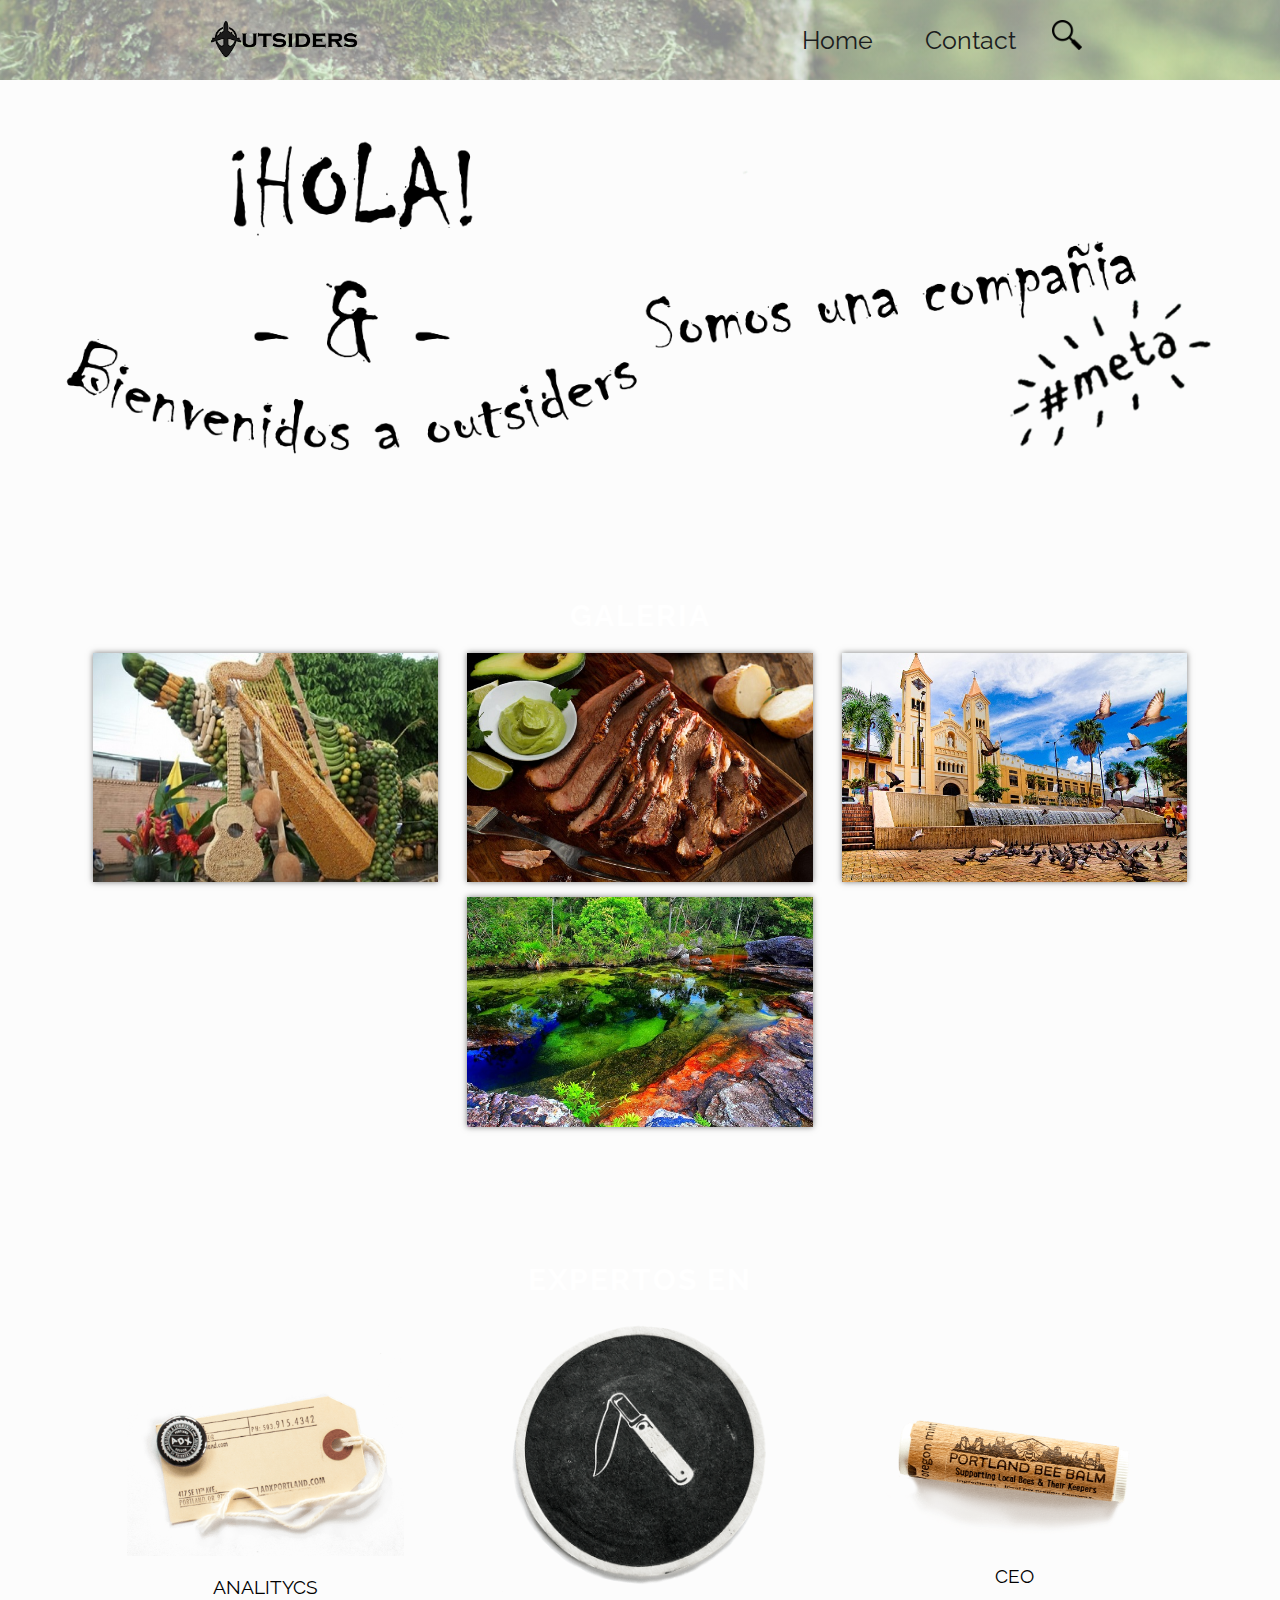
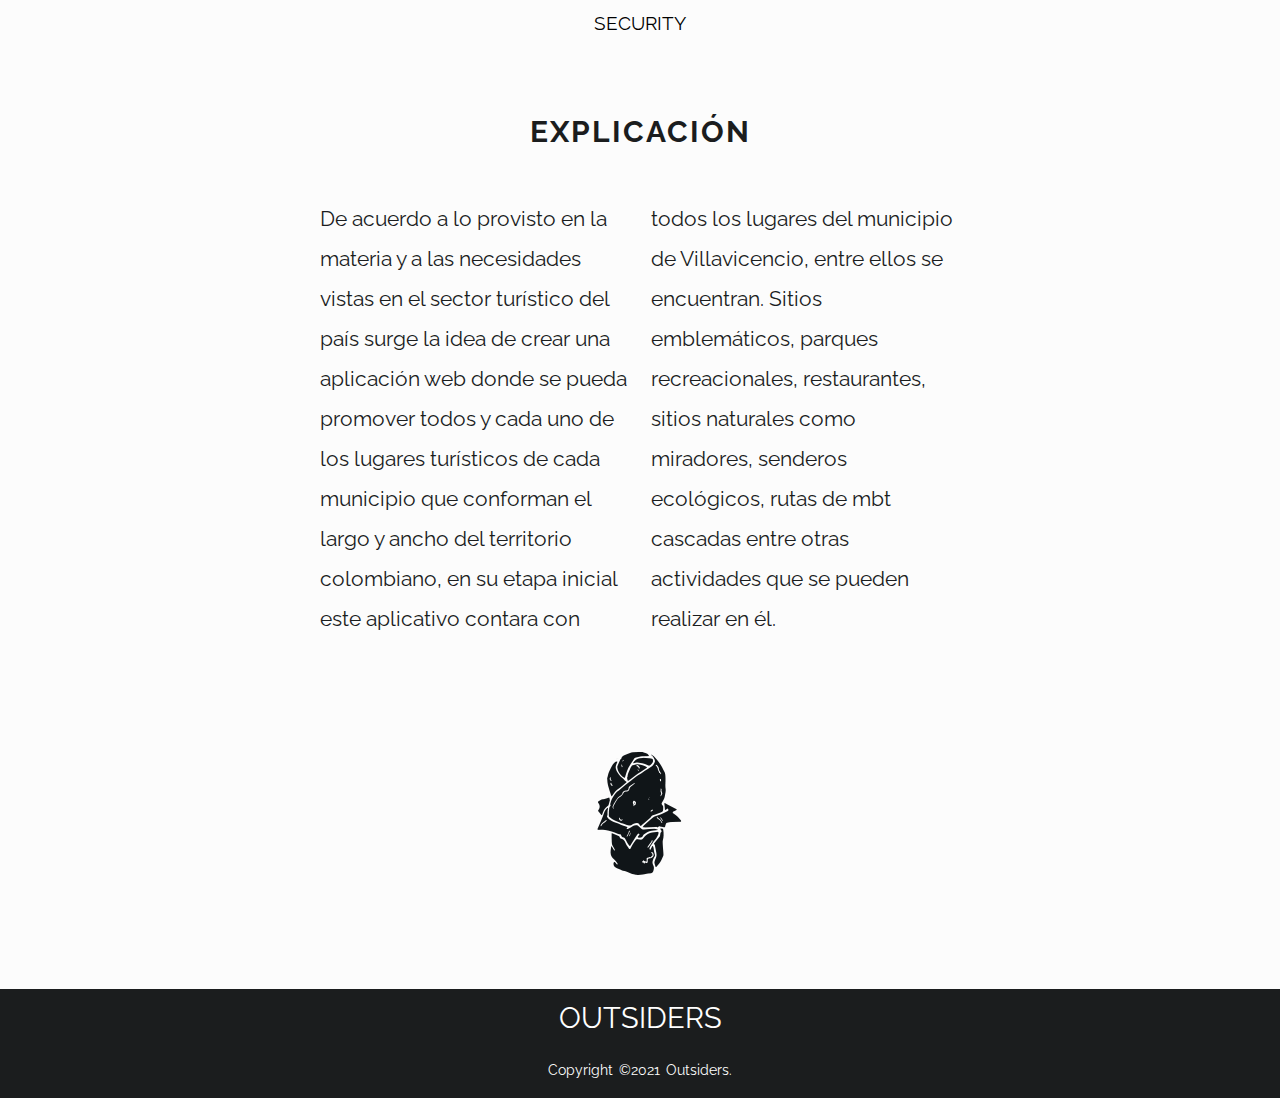
==== src/index.html @ 5cef7db9 "Comentario2" ====
<!DOCTYPE html>
<html lang="en">

<head>
    <meta charset="UTF-8">
    <meta http-equiv="X-UA-Compatible" content="IE=edge">
    <meta name="viewport" content="width=device-width, initial-scale=1.0">
    <link rel="stylesheet" href="/src/Outisiderss.css">
    <link href="https://fonts.googleapis.com/css2?family=Raleway&display=swap" rel="stylesheet">
    <title>Document</title>
</head>

<body>
    <header id="header">

        <div id="logo">
            <img src="/assets/imagenes/Logo_outsiders.png" alt="Logo_outsiders">
        </div>
        <div id="container-menu">
            <nav id="menu">
                <ul>
                    <li>
                        <a href="/src/index.html">Home</a>
                    </li>

                    <li>
                        <a href="/src/Contact.html">Contact</a>
                    </li>
                </ul>
            </nav>

            <div id="lupa">
                <img src="/assets/imagenes/Lupa.png" alt="Buscar">
            </div>
        </div>



    </header>

    <main>
        <section class="servicio contenedor" id="servicio">
            <div class="contenedor-servicio">
                <img src="/assets/imagenes/Hola y bienvenido.png" alt="">
                <img src="/assets/imagenes/Somos una compañia.png" alt="">

            </div>
            </div>
        </section>
        <section class="section galeria" id="portafolio">
            <div class="contenedor">
                <h2 class="subtitulo">GALERIA</h2>
                <div class="contenedor-galeria">
                    <img src="/assets/imagenes/METAimagen_ff.jpg" alt="" class="img-galeria">
                    <img src="/assets/imagenes/METAimagen_g.jpg" alt="" class="img-galeria">
                    <img src="/assets/imagenes/METAimagen_lh.jpg" alt="" class="img-galeria">
                    <img src="/assets/imagenes/METAimagen_tn.jpg" alt="" class="img-galeria">
                </div>
            </div>
        </section>
        <section class="imagen-light">
            <img src="/assets/imagenes/close.png" alt="" class="close">
            <img src="" alt="" class="agregar-imagen">
        </section>
        <section class="contenedor" id="expertos">
            <h2 class="subtitulo">EXPERTOS EN</h2>
            <section class="experts">
                <div class="cont-expert">
                    <img src="/assets/imagenes/Band_ADX.png" alt="">
                    <h3 class="n-expert">ANALITYCS</h3>
                </div>
                <div class="cont-expert">
                    <img src="/assets/imagenes/Band_Jackknife.png" alt="">
                    <h3 class="n-expert">SECURITY</h3>
                </div>
                <div class="cont-expert">
                    <img src="/assets/imagenes/Band_BeeBalm-2.png" alt="">
                    <h3 class="n-expert">CEO</h3>
                </div>
            </section>
        </section>
        <section class="historia">
            <h2 class="primertexto">EXPLICACIÓN</h2>
            <section class="textoizq">
                <div class="checklistservicio">
                    De acuerdo a lo provisto en la materia y a las necesidades vistas en el sector turístico del país
                    surge la idea de crear una aplicación web donde se pueda promover todos y cada uno de los lugares
                    turísticos de cada municipio que conforman el largo y ancho del territorio colombiano,
                    en su etapa inicial este aplicativo contara con todos los lugares del municipio de Villavicencio,
                    entre ellos se encuentran. Sitios emblemáticos, parques recreacionales, restaurantes, sitios
                    naturales como miradores, senderos ecológicos, rutas de mbt cascadas entre otras actividades que se
                    pueden realizar en él.
                </div>
                <div class="burrito">
                    <img src="/assets/imagenes/Burrito1.png" alt="">
                </div>
            </section>
        </section>

    </main>

    <footer>
        <div class="footer-content">
            <h3>OUTSIDERS</h3>
        </div>
        <div class="footer-bottom">
            <p>copyright &copy;2021 outsiders.</p>
        </div>
    </footer>

    <script src="/Js/lightbox.js"></script>

</body>

</html>
---- src/Outisiderss.css ----
*{
    margin: 0;
    padding: 0;
    font-family: 'Raleway', sans-serif;
}

#header{
    width: 100%;
    height: 80px;
    display: flex;
    
    align-items: flex-start;
    justify-content: space-around;
    background-color: white;
    
}
header{
    height: 100vh;
    background-image: linear-gradient(to top, rgba(207, 217, 223, 0.507) 0%, rgba(226, 235, 240, 0.507) 100%), url(/assets/imagenes/Band_FFTTNW-2013_Portfolio-13.jpg);
    background-repeat: no-repeat;
    background-size: cover;
    background-attachment: fixed;
    background-position: center;
}
#logo{

    padding: 10px;
    margin-top: 10px;
    cursor: pointer;
}


#logo img{
    width: 150px;

}

#menu{
    display: flex;
    align-items: center;
    
}

#menu ul{
    display: flex;
    list-style: none;
    
}

#menu ul li{
    
    margin-left: 20px;
    padding: 16px;
}

#menu ul li a{
    text-decoration: none;
    color: #1b1d1e;
    font-family: 'Raleway', sans-serif;
    font-size: 25px;
}

#lupa img{
    width: 30px;
    height: 30px;
    position: relative;
    margin-left: 20px;
    justify-content: center;
    margin-top: 20px;
}

#lupa{
   
    justify-content: center;
    align-items: center;

}
#lupa :hover{
   
    
    align-items: center;
    cursor: pointer;
}

#container-menu{

    height: 80px;
    display: flex;
    justify-content: center;
}


#menu ul li:hover{
    
   cursor: pointer;
   border-top: 2px solid #fff;
   font-size: 40px;
   transition: all 0.1s ease;
}
*{
    margin: 0;
    padding: 0;
    box-sizing: border-box;
}
body{
    background: #fcfcfc;
}
footer{
    
    bottom: 0;
    left: 0;
    right: 0;
    background: #1b1d1e;
    height: auto;
    width: 100%;
    font-family: 'Raleway', sans-serif;
    padding-top: 5px;
    color: #fff;
}
.footer-content{
    display: flex;
    align-items: center;
    justify-content: center;
    flex-direction: column;
    text-align: center;
}
.footer-content h3{
    font-size: 1.8rem;
    font-weight: 400;
    text-transform: capitalize;
    line-height: 3rem;
}

.socials{
    list-style: none;
    display: flex;
    align-items: center;
    justify-content: center;
    margin: 1rem 0 3rem 0;
}
.socials li{
    margin: 0 10px;
}
.socials a{
    text-decoration: none;
    color: #fff;
}
.socials a i{
    font-size: 1.1rem;
    transition: color .4s ease;

}
.footer-bottom{
    background: #1b1d1e;
    width: center;
    padding: 20px 0;
    text-align: center;
}
.footer-bottom p{
    font-size: 14px;
    word-spacing: 2px;
    text-transform: capitalize;
}
.footer-bottom span{
    text-transform: uppercase;
    opacity: .4;
    font-weight: 200;
}

.contenedor{
    width: 90%;
    max-width: 1200px;
    overflow: hidden;
    margin: auto;
    padding: 60px 0;
    font-family: 'Raleway', sans-serif;
}

/* pagina */

.subtitulo{

    display: flex;
    justify-content: space-evenly;
    align-items: center;
    flex-wrap: wrap;
    letter-spacing: 2px;
    margin-bottom: 20px;
    
}

.contenedor-servicio{
    display: flex;
    justify-content: space-evenly;
    align-items: center;
    flex-wrap: wrap;
}

.contenedor-servicio img{
    width: 50%;
}



.number{

    display: inline-block;
    background-image:linear-gradient(to top, #cfd9df 0%, #e2ebf0 100%);
    width: 30px;
    height: 30px;
    color: white;
    text-align: center;
    border-radius: 50%;
    font-weight: 700;
    line-height: 30px;
    margin-right: 5px;
}

.gallery{

    background: white;

}

.contenedor-galeria{
    display: flex;
    justify-content: space-evenly;
    flex-wrap: wrap;
    
}

.img-galeria{

    width: 30%;
    display: block;
    margin-bottom: 15px;
    box-shadow: 0 0 6px rgba(0, 0, 0, .5);
    cursor: pointer;

}

.imagen-light{

    position: fixed;
    background: rgba(0, 0, 0, .6);
    width: 100%;
    height: 100%;
    top: 0;
    left: 0;
    display: flex;
    justify-content: center;
    align-items: center;
    transform: translate(100%);
    transition: transform .2s ease-in-out;
}

.show{
    transform: translate(0);
}



.agregar-imagen{

    object-fit: cover;
    width: 60%;
    border-radius: 10px;
    transform: scale(0);
    transition: transform .3s .2s;
}

.showimage{

    transform: scale(1);

}



.close{
    position: absolute;
    top: 15px;
    right: 15px;
    width: 40px;
    cursor: pointer;
}

.experts{

    display: flex;
    justify-content: space-evenly;
    align-items: center;
    flex-wrap: wrap;

}

.cont-expert{

    width: 30%;
    text-align: center;
    margin-bottom: 20px;

}

.cont-expert img{

    width: 80%;
    display: block;
    margin:0% auto;

}

.n-expert{

    display: inline-block;
    margin-top: 20px;
    width: 100%;
    font-weight: 400;
}

.historia{

    font-family: 'Raleway', sans-serif;

}

.primertexto{

    display: flex;
    justify-content: space-evenly;
    align-items: center;
    flex-wrap: wrap;
    color: #1b1d1e;
    letter-spacing: 2px;
    margin-bottom: 50px;
}

.checklistservicio{

    margin: right;
    width: 50%;
    color: #1b1d1e;
    margin-bottom: 40px;
    font-size: 21px;
    column-count: 2;
    margin: auto;
    line-height: 40px;
    
}

.burrito{

    
    margin-bottom: 20px;    
    justify-content: center;
    align-items: center;
}

.burrito img{

    
    display: block;
    margin:0% auto;
    margin-bottom:100px;
    margin-top: 100px;
   
}
/* segunda pagina*/

form{


    width: 450px;
    margin: auto;
    background:rgba(0, 0, 0, .6);
    padding: 10px 20px;
    box-sizing: border-box;
    margin-top: 20px;
    border-radius: 7px;
    margin-top: 20px;
}

h2{

    color: #fff;
    text-align: center;
    margin: 0;
    font-size: 30px;
    margin-bottom: 20px;
}

input, textarea{

    width: 100%;
    margin-bottom: 20px;
    padding: 7px;
    box-sizing: border-box;
    font-size: 17px;
    border: none;


}

textarea{

min-height: 100px;
max-height: 200px;
max-width: 100%;

}

#boton{

    background: #1b1d1e;
    color: white;
    padding: 20px;
}

#boton:hover{

    cursor: pointer;
}

/* Se realice mientras 480px no se cumpla */
@media (max-width:480px){
    form{
        width: 100%;
    }
}
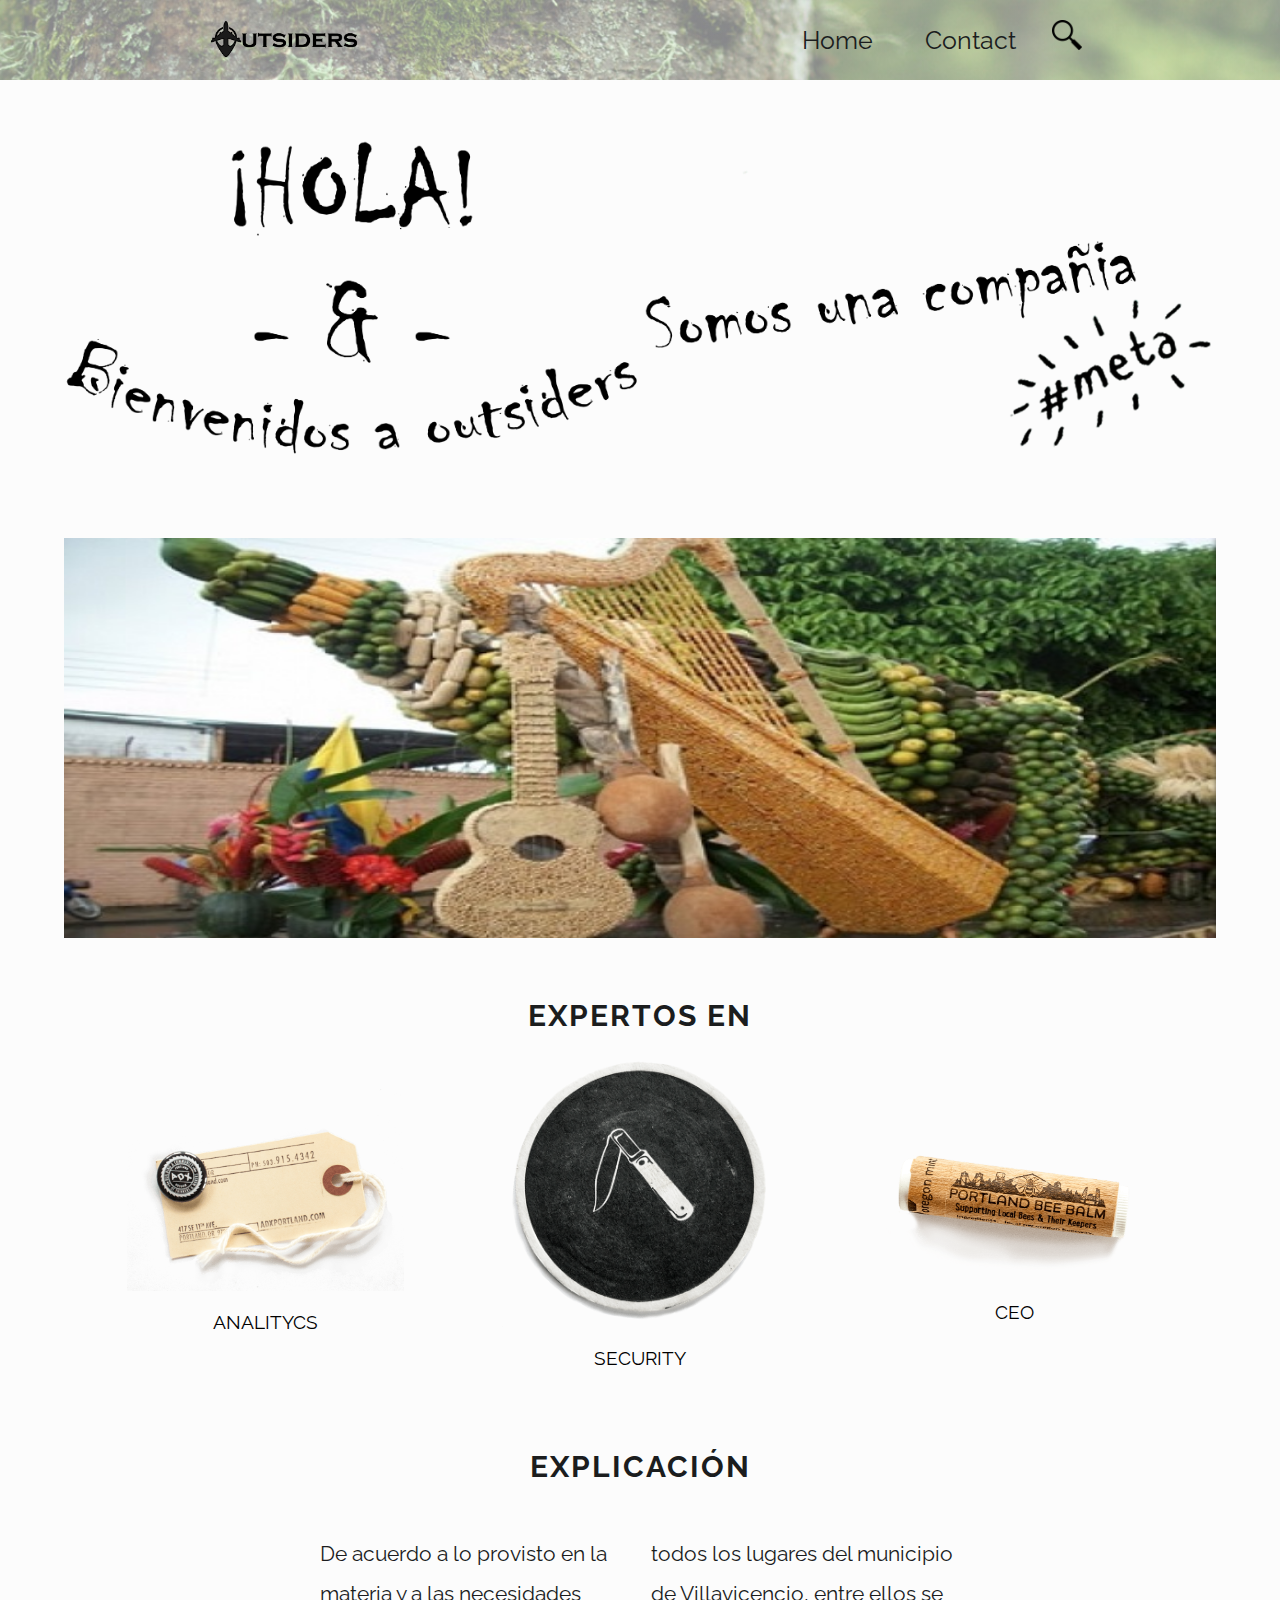
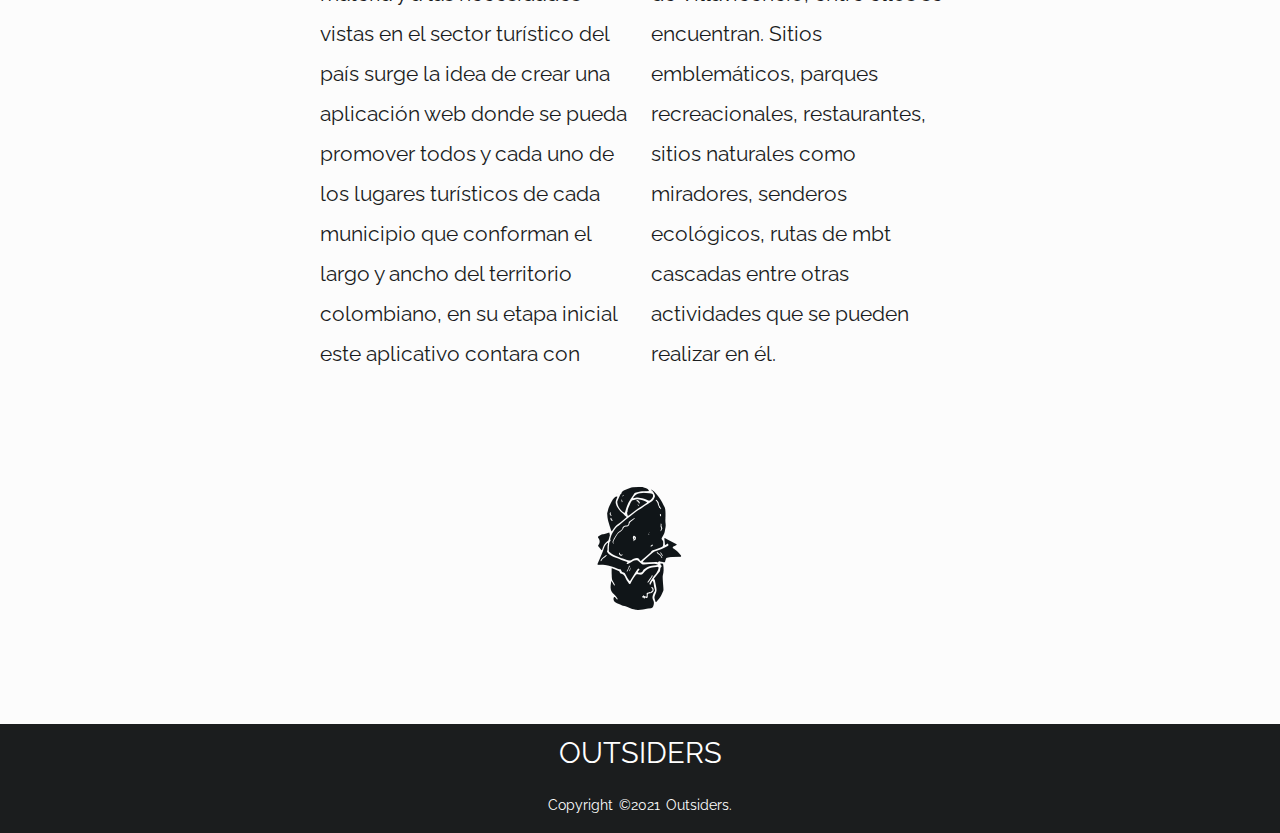
==== commit 3f516b08: "form contact" ====
--- a/src/index.html
+++ b/src/index.html
@@ -47,7 +47,7 @@
             </div>
             </div>
         </section>
-        <section class="section galeria" id="portafolio">
+        <!-- <section class="section galeria" id="portafolio">
             <div class="contenedor">
                 <h2 class="subtitulo">GALERIA</h2>
                 <div class="contenedor-galeria">
@@ -56,6 +56,20 @@
                     <img src="/assets/imagenes/METAimagen_lh.jpg" alt="" class="img-galeria">
                     <img src="/assets/imagenes/METAimagen_tn.jpg" alt="" class="img-galeria">
                 </div>
+            </div>
+        </section> -->
+
+        <section>
+            <div class="container">
+                <div id="slider">
+                   <ul>
+                    <li><img src="/assets/imagenes/METAimagen_ff.jpg" alt="" class="img-galeria"></li>
+                    <li><img src="/assets/imagenes/METAimagen_g.jpg" alt="" class="img-galeria"> </li>
+                    <li><img src="/assets/imagenes/METAimagen_lh.jpg" alt="" class="img-galeria"></li>
+                    <li><img src="/assets/imagenes/METAimagen_tn.jpg" alt="" class="img-galeria"></li>
+                   </ul>
+                </div>
+               
             </div>
         </section>
         <section class="imagen-light">
--- a/src/Outisiderss.css
+++ b/src/Outisiderss.css
@@ -186,7 +186,7 @@
     flex-wrap: wrap;
     letter-spacing: 2px;
     margin-bottom: 20px;
-    
+    color: #1b1d1e;
 }
 
 .contenedor-servicio{
@@ -428,3 +428,52 @@
     }
 }
 
+
+
+/* sliders */
+
+#slider {
+    width: 90%;
+    height: 400px;
+    margin-top: 20px;
+    margin: auto;
+    overflow: hidden;
+}
+
+#slider ul {
+    display: flex;
+    padding: 0px;
+    width: 400%;
+    animation: cambio 20s infinite alternate;
+}
+
+#slider ul li {
+    width: 100%;
+    list-style: none;
+}
+
+#slider img {
+    width: 100%;
+    height: 400px;
+}
+
+@keyframes cambio {
+    0% {margin-left: 0;}
+    20% {margin-left: 0;}
+
+    25% {margin-left: -100%;}
+    45% {margin-left: -100%;}
+
+    50% {margin-left: -200%;}
+    70% {margin-left: -200%;}
+
+    75% {margin-left: -300%;}
+    100% {margin-left: -300%;}
+}
+
+#table{
+    color: white;
+    width: 200px;
+    margin: 50px auto;
+    align-items: center;
+}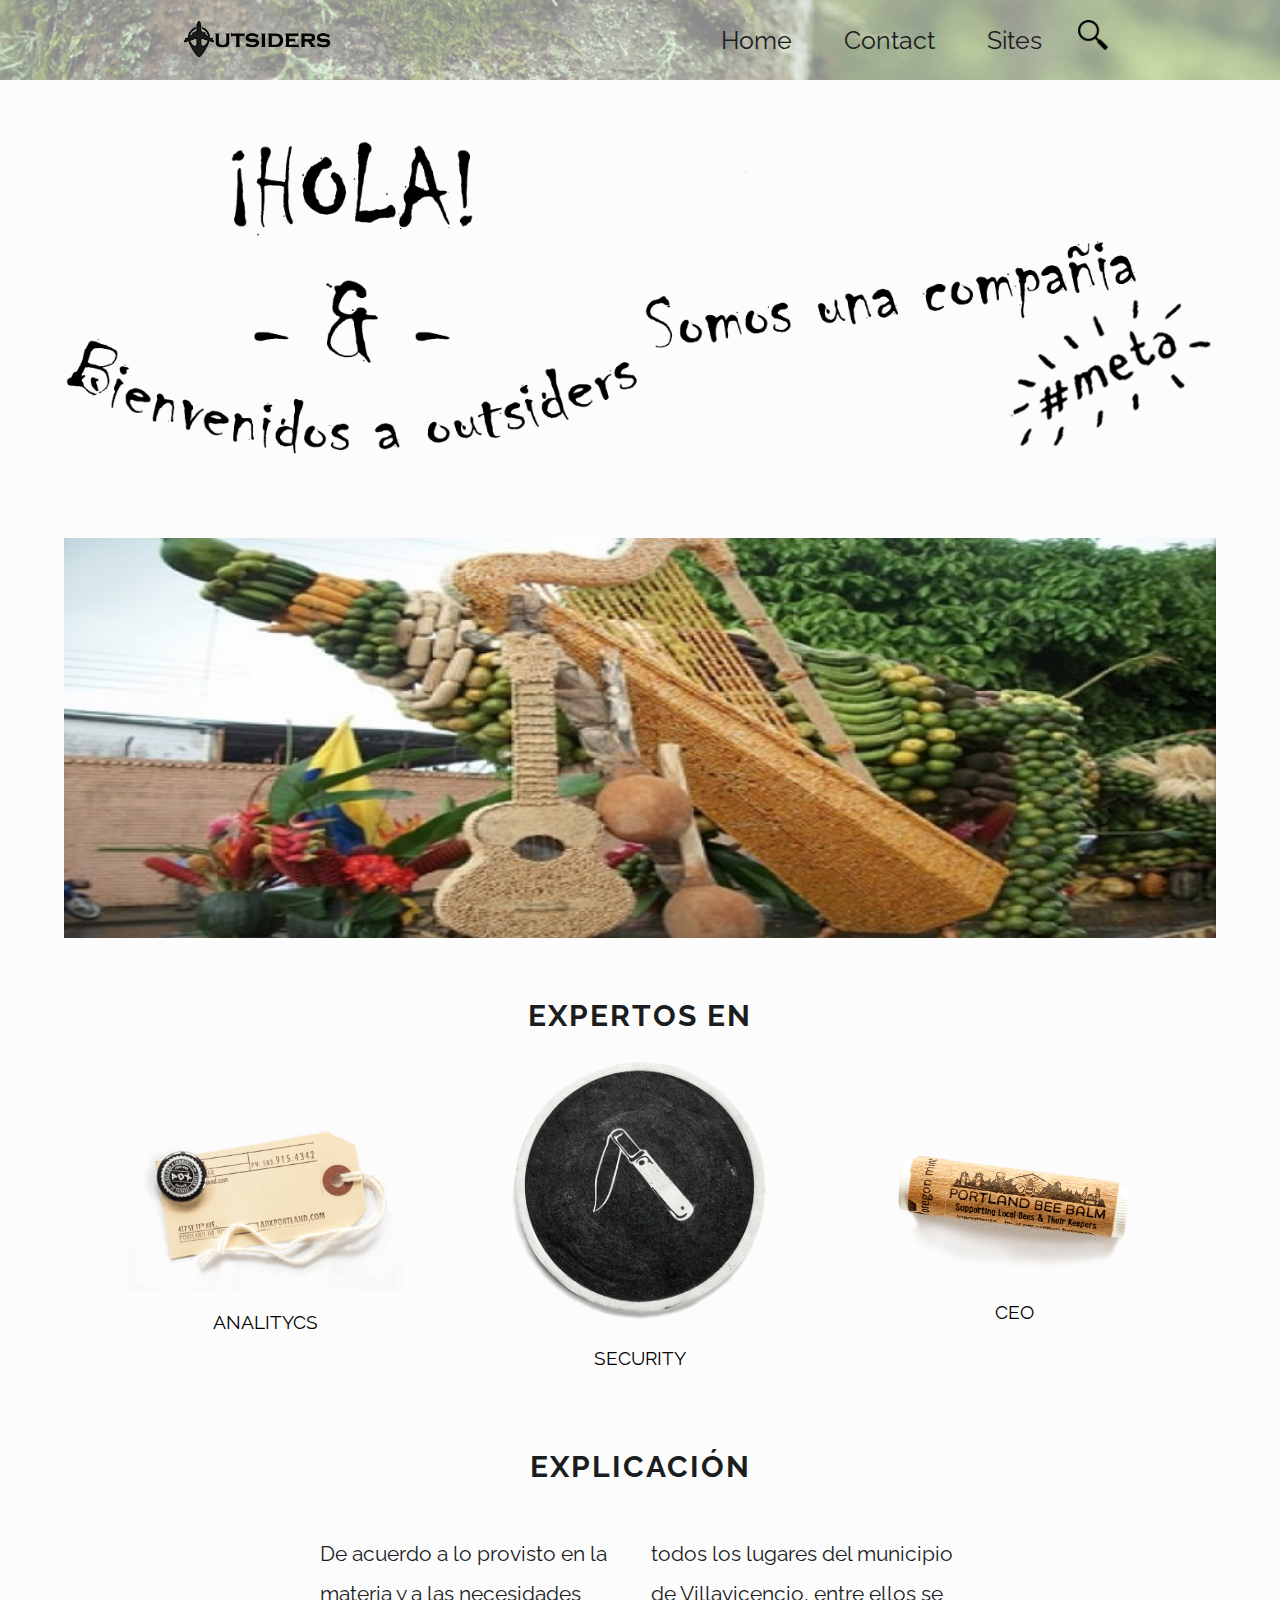
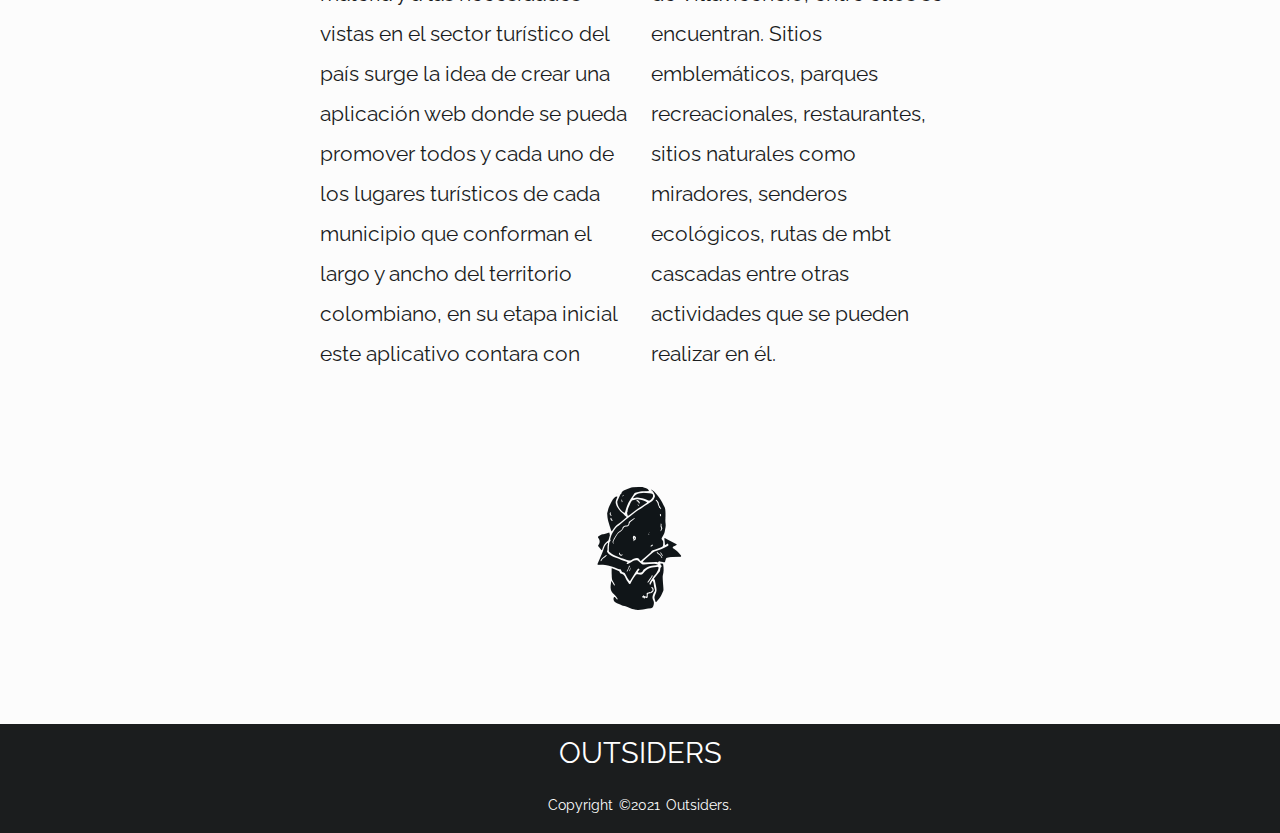
==== commit bccd1604: "add sites" ====
--- a/src/index.html
+++ b/src/index.html
@@ -25,6 +25,10 @@
 
                     <li>
                         <a href="/src/Contact.html">Contact</a>
+                    </li>
+
+                    <li>
+                        <a href="/src/turistic.html">Sites</a>
                     </li>
                 </ul>
             </nav>
--- a/src/Outisiderss.css
+++ b/src/Outisiderss.css
@@ -476,4 +476,47 @@
     width: 200px;
     margin: 50px auto;
     align-items: center;
+}
+
+
+
+
+
+
+
+
+/*  page site  */
+
+
+
+.container-sites{
+    display: flex;
+    flex-wrap: wrap;
+    width: 90%;
+    height: 100vh;
+    justify-content: center;
+    align-items: center;
+    margin: 0px auto;
+    margin-bottom: 50px;
+
+}
+
+.site{
+    display: flex;
+    flex-direction: column;
+    align-items: center;
+    justify-content: space-between;
+    background-color:  rgba(0, 0, 0, 0.384);
+    width: 30%;
+    height: 50%;
+    margin-right: 20px;
+    margin-bottom: 50px;
+    border-radius: 10px;
+    padding: 5px;
+    text-align: center;
+}
+
+.site img {
+    width: 60%;
+    border-radius: 10px;
 }